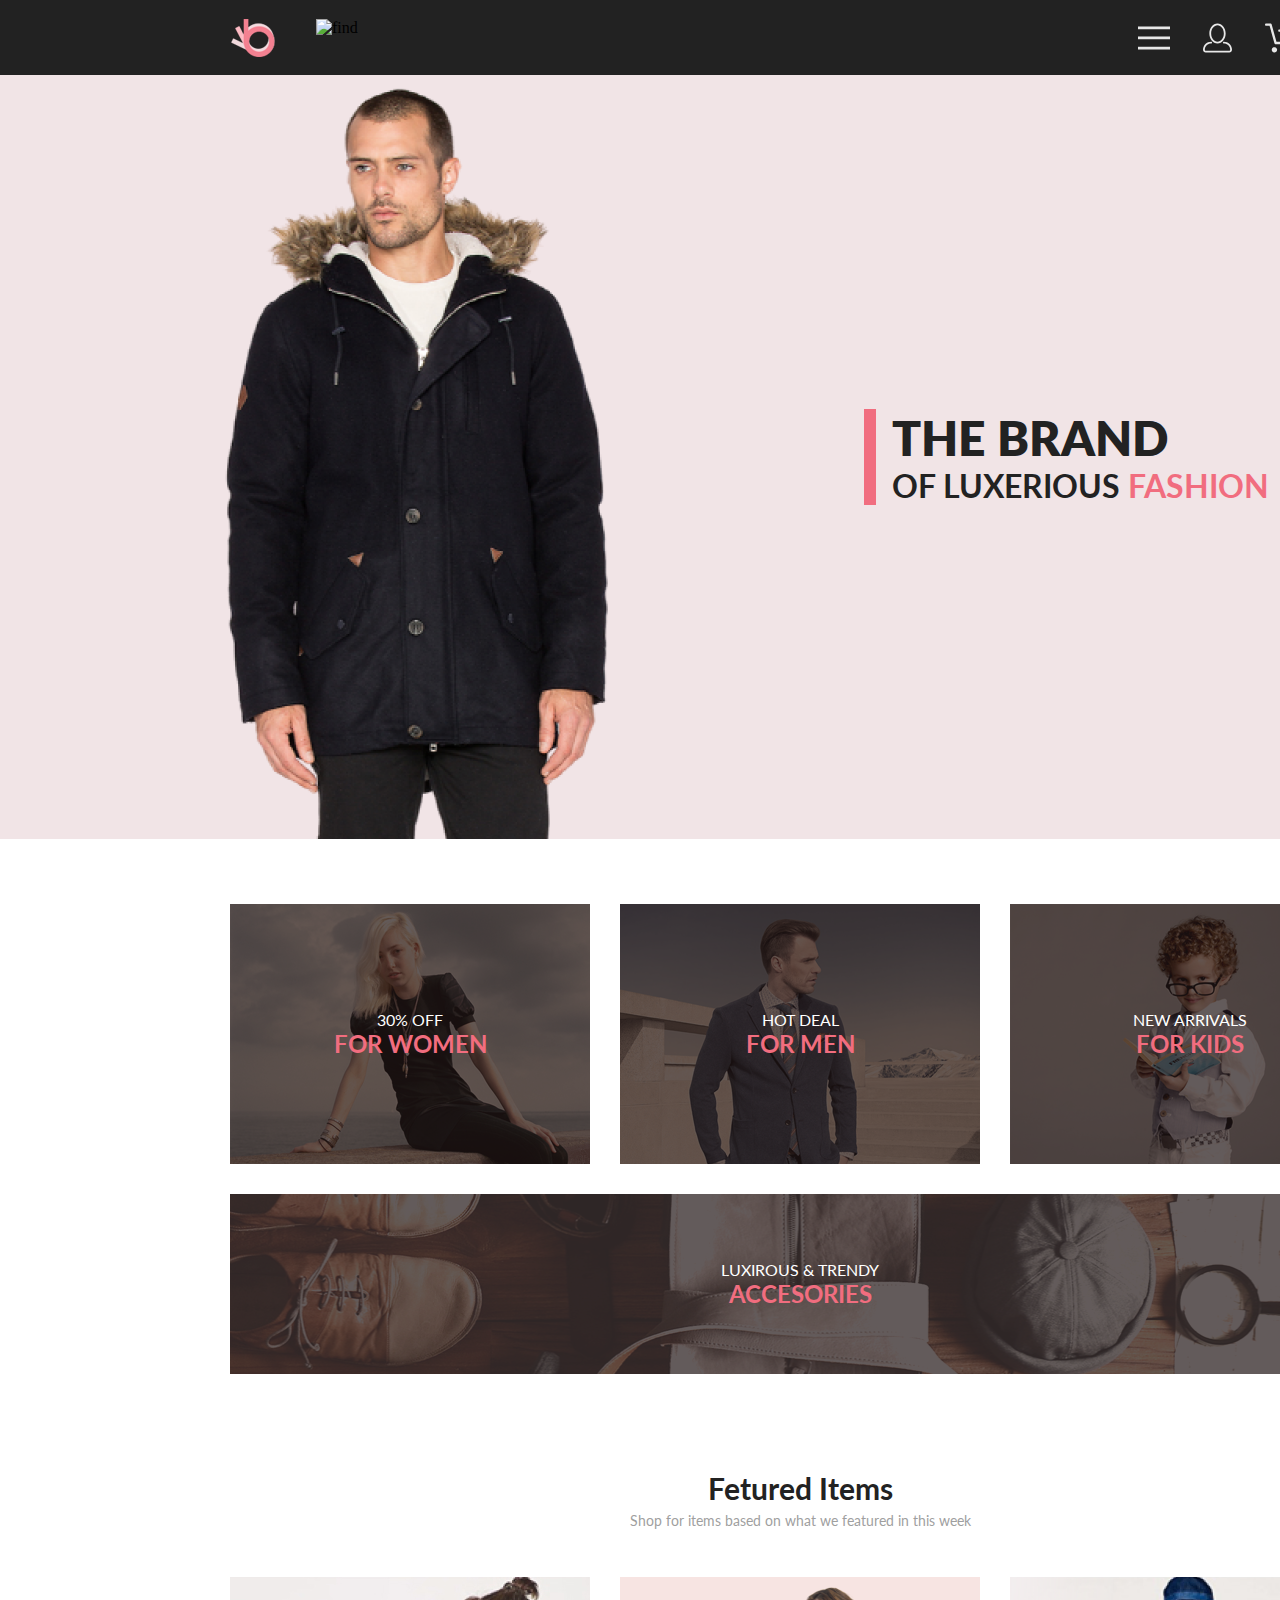
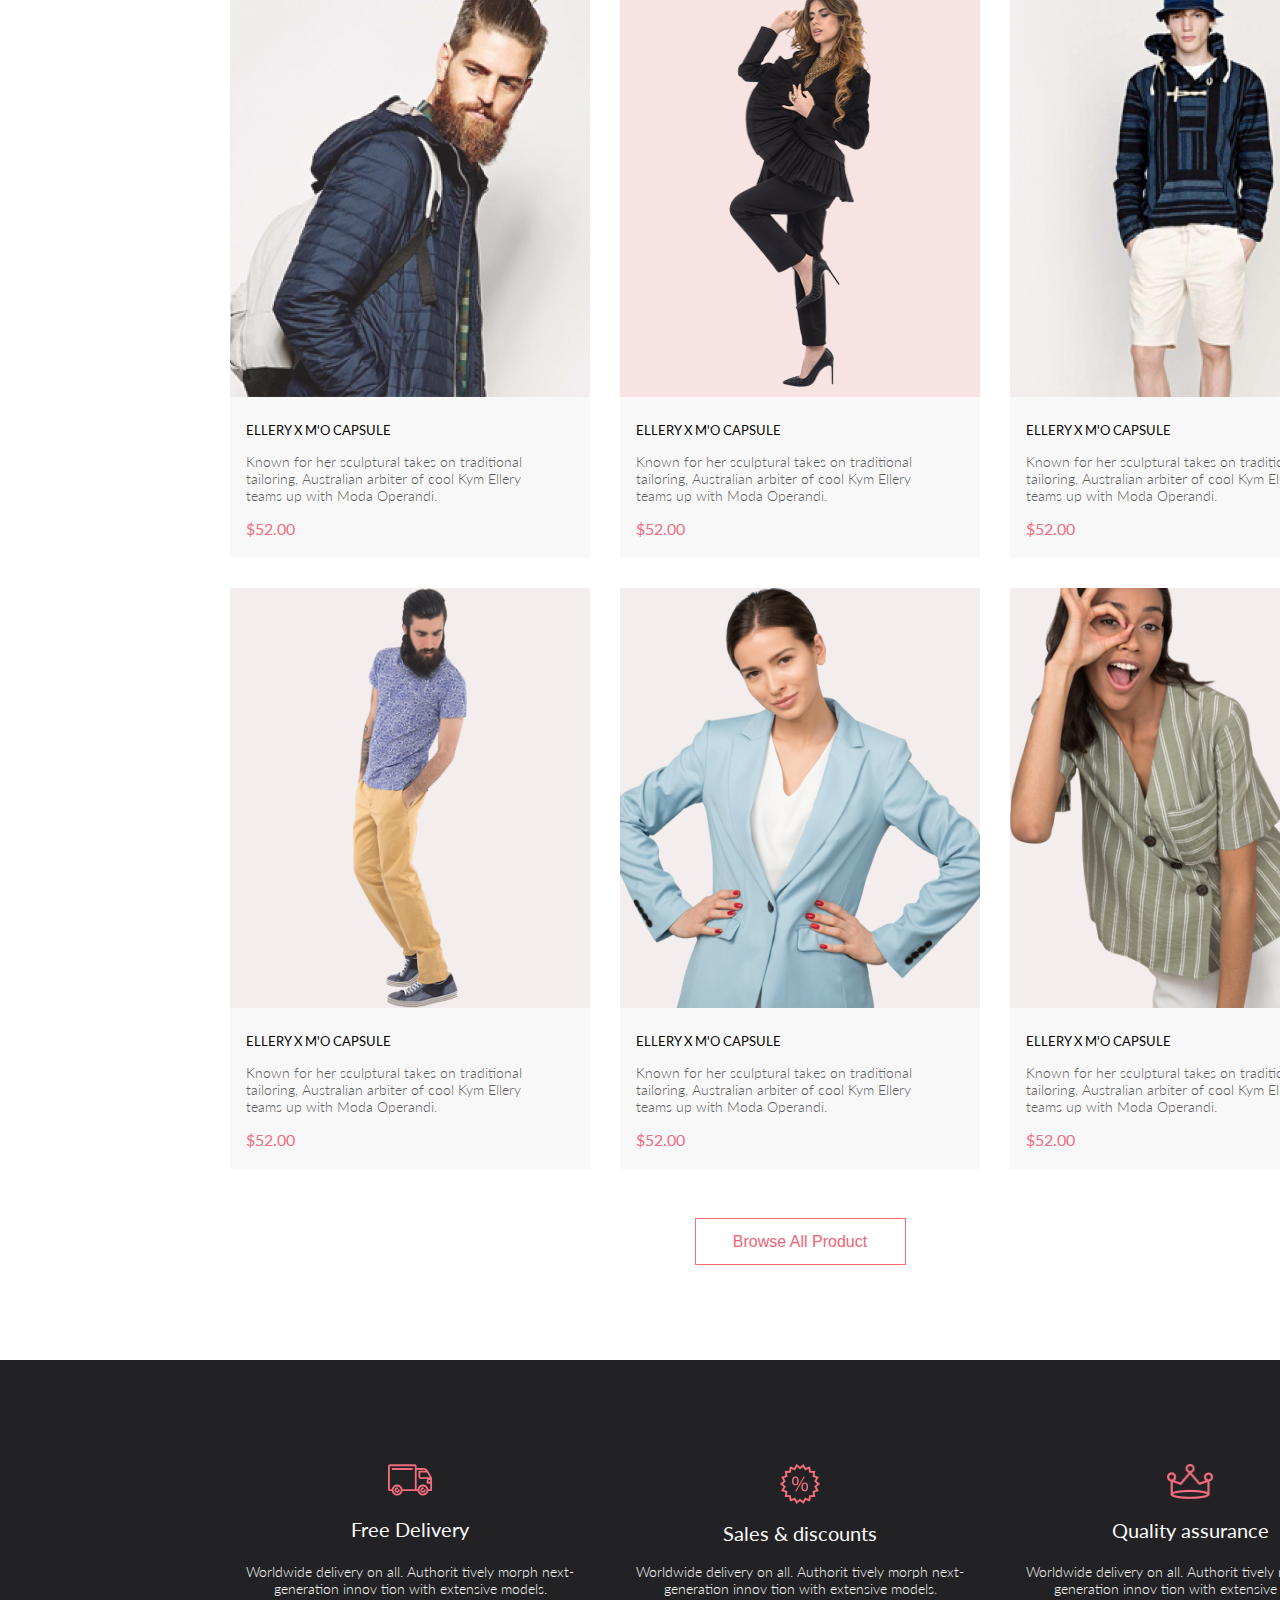
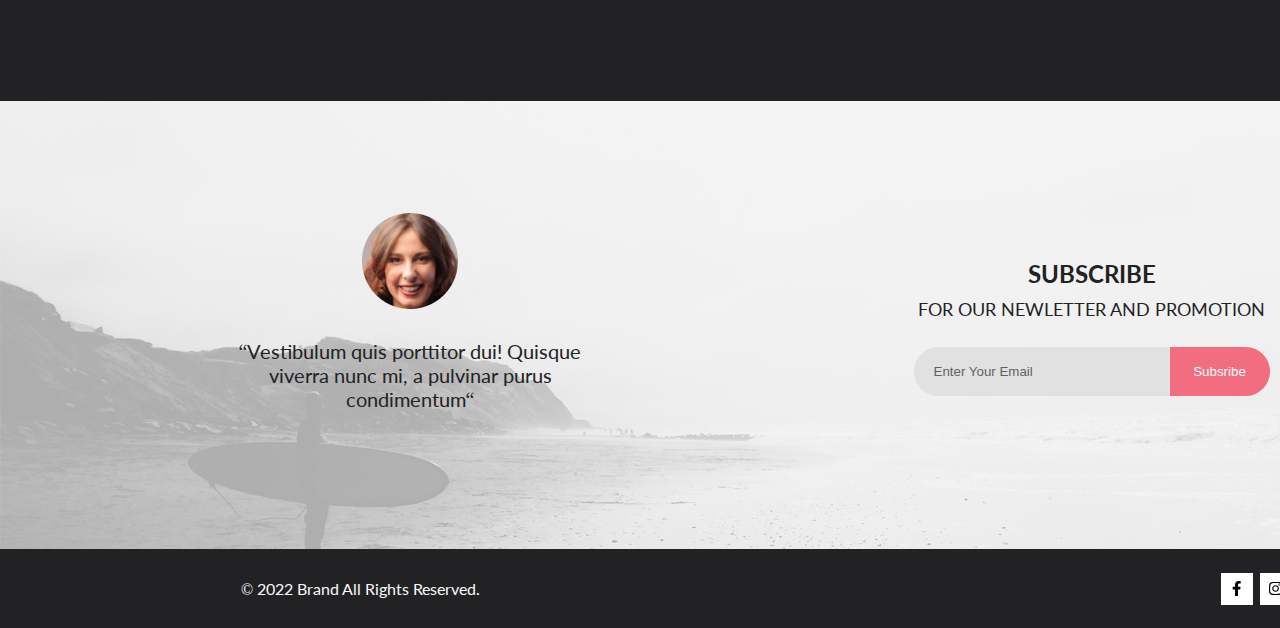
==== DZ_9/index.html @ 0dced94c "Домашнее задание №9" ====
<!DOCTYPE html>
<html lang="en">

<head>
    <meta charset="UTF-8">
    <meta http-equiv="X-UA-Compatible" content="IE=edge">
    <meta name="viewport" content="width=device-width, initial-scale=1.0">
    <title>Document</title>
    <link rel="stylesheet" href="style.css">
</head>

<body>
    <div class="container">
        <header>
            <div class="logos">
                <div class="logo">
                    <img src="./img/label.png" alt="Logo_market">
                    <img src="./img/Forma1_find.svg" alt="find">
                </div>
                <div class="menu">
                    <img class="menu_bar" src="./img/menu_bar.svg" alt="menu_site">
                    <div class="menu_active hidden">
                        <h2>MENU</h2>
                        <div class="menu_man">
                            <h3 class="menu_category">MAN</h3>
                            <ul class="menu_list">
                                <li><a href="#">Accessories</a></li>
                                <li><a href="#">Bags</a></li>
                                <li><a href="#">Denim</a></li>
                                <li><a href="#">T-Shirts</a></li>
                            </ul>
                        </div>
                        <div class="menu_women">
                            <h3 class="menu_category">WOMEN</h3>
                            <ul class="menu_list">
                                <li><a href="#">Accessories</a></li>
                                <li><a href="#">Jackets & Coats</a></li>
                                <li><a href="#">Polos</a></li>
                                <li><a href="#">T-Shirts</a></li>
                                <li><a href="#">Shirts</a></li>
                            </ul>
                        </div>
                        <div class="menu_kids">
                            <h3 class="menu_category">KIDS</h3>
                            <ul class="menu_list">
                                <li><a href="#">Accessories</a></li>
                                <li><a href="#">Jackets & Coats</a></li>
                                <li><a href="#">Polos</a></li>
                                <li><a href="#">T-Shirts</a></li>
                                <li><a href="#">Shirts</a></li>
                                <li><a href="#">Bags</a></li>
                            </ul>
                        </div>
                    </div>
                    <img class="menu_account" src="./img/menu_account.svg" alt="menu_account">
                    <img class="menu__basket" src="./img/basket_shop.svg" alt="basket_shop">
                    <div class="shop_basket">
                        <img src="./img/Ellipse2.png" alt="Ellipse">
                        <p>5</p>
                    </div>
                </div>
            </div>
        </header>
        <section class="main__brand">
            <img src="./img/main_pic_content.png" alt="main_brand">
            <div class="text__main__brand">
                <h1>THE BRAND</h1>
                <div class="text__main__brand__2stroka">
                    <h2>OF LUXERIOUS</h2>
                    <h2 class="text__new__color"> FASHION</h2>
                </div>
            </div>

        </section>
        <section class="hot__product">
            <div class="hot__product1 position">

                <div class="border__hot__product"></div>
                <div class="text__hot__product">
                    <h3>30% OFF</h3>
                    <h2>FOR WOMEN</h2>
                </div>

            </div>
            <div class="hot__product2 position">
                <div class="border__hot__product"></div>
                <div class="text__hot__product">
                    <h3>HOT DEAL</h3>
                    <h2>FOR MEN</h2>
                </div>
            </div>
            <div class="hot__product3 position">
                <div class="border__hot__product"></div>
                <div class="text__hot__product">
                    <h3>NEW ARRIVALS</h3>
                    <h2>FOR KIDS</h2>
                </div>
            </div>
            <div class="hot__product4 position1 big_product">
                <div class="border__hot__product"></div>
                <div class="text__hot__product">
                    <h3>LUXIROUS &amp; TRENDY</h3>
                    <h2>ACCESORIES</h2>
                </div>
            </div>
        </section>
        <section class="products">
            <h2 class="main__text__products">Fetured Items</h2>
            <p class="main__p__products">Shop for items based on what we featured in this week</p>
            <div class="product">
                <div class="product1 all__product">
                    <div class="border_button">
                        <div class="buy">
                            <img src="./img/forHover.png" alt="buy_product">
                            <p>Add to Cart</p>
                        </div>
                    </div>
                    <img src="./img/product1.jpg" alt="product1">
                    <div class="title__price">
                        <h3>ELLERY X M'O CAPSULE</h3>
                        <p>Known for her sculptural takes on traditional tailoring, Australian arbiter of cool Kym
                            Ellery
                            teams
                            up with Moda Operandi.</p>
                        <h4 class="price">$52.00</h4>
                    </div>
                </div>
                <div class="product2 all__product">
                    <div class="border_button">
                        <div class="buy">
                            <img src="./img/forHover.png" alt="buy_product">
                            <p>Add to Cart</p>
                        </div>
                    </div>
                    <div class="product2_size">
                        <img src="./img/product2.png" alt="product2">
                    </div>
                    <div class="title__price">
                        <h3>ELLERY X M'O CAPSULE</h3>
                        <p>Known for her sculptural takes on traditional tailoring, Australian arbiter of cool Kym
                            Ellery
                            teams
                            up with Moda Operandi.</p>
                        <h4 class="price">$52.00</h4>
                    </div>
                </div>
                <div class="product3 all__product">
                    <div class="border_button">
                        <div class="buy">
                            <img src="./img/forHover.png" alt="buy_product">
                            <p>Add to Cart</p>
                        </div>
                    </div>
                    <img src="./img/product3.png" alt="product3">
                    <div class="title__price">
                        <h3>ELLERY X M'O CAPSULE</h3>
                        <p>Known for her sculptural takes on traditional tailoring, Australian arbiter of cool Kym
                            Ellery
                            teams
                            up with Moda Operandi.</p>
                        <h4 class="price">$52.00</h4>
                    </div>
                </div>
                <div class="product4 all__product">
                    <div class="border_button">
                        <div class="buy">
                            <img src="./img/forHover.png" alt="buy_product">
                            <p>Add to Cart</p>
                        </div>
                    </div>
                    <img src="./img/product4.png" alt="product4">
                    <div class="title__price">
                        <h3>ELLERY X M'O CAPSULE</h3>
                        <p>Known for her sculptural takes on traditional tailoring, Australian arbiter of cool Kym
                            Ellery
                            teams
                            up with Moda Operandi.</p>
                        <h4 class="price">$52.00</h4>
                    </div>
                </div>
                <div class="product5 all__product">
                    <div class="border_button">
                        <div class="buy">
                            <img src="./img/forHover.png" alt="buy_product">
                            <p>Add to Cart</p>
                        </div>
                    </div>
                    <img src="./img/product5.png" alt="product5">
                    <div class="title__price">
                        <h3>ELLERY X M'O CAPSULE</h3>
                        <p>Known for her sculptural takes on traditional tailoring, Australian arbiter of cool Kym
                            Ellery
                            teams
                            up with Moda Operandi.</p>
                        <h4 class="price">$52.00</h4>
                    </div>
                </div>
                <div class="product6 all__product">
                    <div class="border_button">
                        <div class="buy">
                            <img src="./img/forHover.png" alt="buy_product">
                            <p>Add to Cart</p>
                        </div>
                    </div>
                    <img src="./img/product6.png" alt="product6">
                    <div class="title__price">
                        <h3>ELLERY X M'O CAPSULE</h3>
                        <p>Known for her sculptural takes on traditional tailoring, Australian arbiter of cool Kym
                            Ellery
                            teams
                            up with Moda Operandi.</p>
                        <h4 class="price">$52.00</h4>
                    </div>
                </div>
            </div>
            <button class="BrowseAll">Browse All Product</button>
        </section>
        <section class="information">
            <div class="element1_inf border_inf">
                <img src="./img/Forma1_footer.svg" alt="Forma1_footer">
                <h2>Free Delivery</h2>
                <p>Worldwide delivery on all. Authorit tively morph next-generation innov tion with extensive
                    models.</p>
            </div>
            <div class="element2_inf border_inf">
                <img src="./img/Forma2_footer.png" alt="Forma1_footer">
                <h2>Sales & discounts</h2>
                <p>Worldwide delivery on all. Authorit tively morph next-generation innov tion with extensive
                    models.</p>
            </div>
            <div class="element3_inf border_inf">
                <img src="./img/Forma3_footer.png" alt="Forma1_footer">
                <h2>Quality assurance</h2>
                <p>Worldwide delivery on all. Authorit tively morph next-generation innov tion with extensive
                    models.</p>
            </div>
        </section>
        <section class="subsribe_container">
            <div class="subscribe">
                <div class="subsribe_info">
                    <img src="./img/face.png" alt="face">
                    <p>“Vestibulum quis porttitor dui! Quisque viverra nunc mi, a pulvinar purus condimentum“</p>
                </div>
                <div class="subsribe_send">
                    <div class="subscribe_text">
                        <h2>SUBSCRIBE</h2>
                        <p>FOR OUR NEWLETTER AND PROMOTION</p>
                    </div>
                    <div class="subscribe_send_form">
                        <form class="form_subscribe">
                            <input required type="email" placeholder="Enter Your Email">
                            <button>Subsribe</button>
                        </form>
                    </div>
                </div>
            </div>
        </section>
        <footer>
            <div class="footer_page">
                <h2>© 2022 Brand All Rights Reserved.</h2>
                <div class="social_network">
                    <a href="#" class="footer_icon">
                        <svg xmlns="http://www.w3.org/2000/svg" viewBox="0 0 320 512">
                            <!--! Font Awesome Pro 6.3.0 by @fontawesome - https://fontawesome.com License - https://fontawesome.com/license (Commercial License) Copyright 2023 Fonticons, Inc. -->
                            <path
                                d="M279.14 288l14.22-92.66h-88.91v-60.13c0-25.35 12.42-50.06 52.24-50.06h40.42V6.26S260.43 0 225.36 0c-73.22 0-121.08 44.38-121.08 124.72v70.62H22.89V288h81.39v224h100.17V288z" />
                        </svg>
                    </a>
                    <a href="#" class="footer_icon">
                        <svg xmlns="http://www.w3.org/2000/svg" viewBox="0 0 448 512">
                            <!--! Font Awesome Pro 6.3.0 by @fontawesome - https://fontawesome.com License - https://fontawesome.com/license (Commercial License) Copyright 2023 Fonticons, Inc. -->
                            <path
                                d="M224.1 141c-63.6 0-114.9 51.3-114.9 114.9s51.3 114.9 114.9 114.9S339 319.5 339 255.9 287.7 141 224.1 141zm0 189.6c-41.1 0-74.7-33.5-74.7-74.7s33.5-74.7 74.7-74.7 74.7 33.5 74.7 74.7-33.6 74.7-74.7 74.7zm146.4-194.3c0 14.9-12 26.8-26.8 26.8-14.9 0-26.8-12-26.8-26.8s12-26.8 26.8-26.8 26.8 12 26.8 26.8zm76.1 27.2c-1.7-35.9-9.9-67.7-36.2-93.9-26.2-26.2-58-34.4-93.9-36.2-37-2.1-147.9-2.1-184.9 0-35.8 1.7-67.6 9.9-93.9 36.1s-34.4 58-36.2 93.9c-2.1 37-2.1 147.9 0 184.9 1.7 35.9 9.9 67.7 36.2 93.9s58 34.4 93.9 36.2c37 2.1 147.9 2.1 184.9 0 35.9-1.7 67.7-9.9 93.9-36.2 26.2-26.2 34.4-58 36.2-93.9 2.1-37 2.1-147.8 0-184.8zM398.8 388c-7.8 19.6-22.9 34.7-42.6 42.6-29.5 11.7-99.5 9-132.1 9s-102.7 2.6-132.1-9c-19.6-7.8-34.7-22.9-42.6-42.6-11.7-29.5-9-99.5-9-132.1s-2.6-102.7 9-132.1c7.8-19.6 22.9-34.7 42.6-42.6 29.5-11.7 99.5-9 132.1-9s102.7-2.6 132.1 9c19.6 7.8 34.7 22.9 42.6 42.6 11.7 29.5 9 99.5 9 132.1s2.7 102.7-9 132.1z" />
                        </svg>
                    </a>
                    <a href="#" class="footer_icon">
                        <svg xmlns="http://www.w3.org/2000/svg" viewBox="0 0 384 512">
                            <!--! Font Awesome Pro 6.3.0 by @fontawesome - https://fontawesome.com License - https://fontawesome.com/license (Commercial License) Copyright 2023 Fonticons, Inc. -->
                            <path
                                d="M204 6.5C101.4 6.5 0 74.9 0 185.6 0 256 39.6 296 63.6 296c9.9 0 15.6-27.6 15.6-35.4 0-9.3-23.7-29.1-23.7-67.8 0-80.4 61.2-137.4 140.4-137.4 68.1 0 118.5 38.7 118.5 109.8 0 53.1-21.3 152.7-90.3 152.7-24.9 0-46.2-18-46.2-43.8 0-37.8 26.4-74.4 26.4-113.4 0-66.2-93.9-54.2-93.9 25.8 0 16.8 2.1 35.4 9.6 50.7-13.8 59.4-42 147.9-42 209.1 0 18.9 2.7 37.5 4.5 56.4 3.4 3.8 1.7 3.4 6.9 1.5 50.4-69 48.6-82.5 71.4-172.8 12.3 23.4 44.1 36 69.3 36 106.2 0 153.9-103.5 153.9-196.8C384 71.3 298.2 6.5 204 6.5z" />
                        </svg>
                    </a>
                    <a href="#" class="footer_icon">
                        <svg xmlns="http://www.w3.org/2000/svg" viewBox="0 0 512 512">
                            <!--! Font Awesome Pro 6.3.0 by @fontawesome - https://fontawesome.com License - https://fontawesome.com/license (Commercial License) Copyright 2023 Fonticons, Inc. -->
                            <path
                                d="M459.37 151.716c.325 4.548.325 9.097.325 13.645 0 138.72-105.583 298.558-298.558 298.558-59.452 0-114.68-17.219-161.137-47.106 8.447.974 16.568 1.299 25.34 1.299 49.055 0 94.213-16.568 130.274-44.832-46.132-.975-84.792-31.188-98.112-72.772 6.498.974 12.995 1.624 19.818 1.624 9.421 0 18.843-1.3 27.614-3.573-48.081-9.747-84.143-51.98-84.143-102.985v-1.299c13.969 7.797 30.214 12.67 47.431 13.319-28.264-18.843-46.781-51.005-46.781-87.391 0-19.492 5.197-37.36 14.294-52.954 51.655 63.675 129.3 105.258 216.365 109.807-1.624-7.797-2.599-15.918-2.599-24.04 0-57.828 46.782-104.934 104.934-104.934 30.213 0 57.502 12.67 76.67 33.137 23.715-4.548 46.456-13.32 66.599-25.34-7.798 24.366-24.366 44.833-46.132 57.827 21.117-2.273 41.584-8.122 60.426-16.243-14.292 20.791-32.161 39.308-52.628 54.253z" />
                        </svg>
                    </a>
                </div>
            </div>
        </footer>
    </div>
</body>

</html>
---- DZ_9/style.css ----
@font-face {
  font-family: 'Lato';
  src: local('Lato Light'), local('Lato-Light'), url('./fonts/latolight.woff2') format('woff2'), url('./fonts/latolight.woff') format('woff'), url('./fonts/latolight.ttf') format('truetype');
  font-weight: 300;
  font-style: normal;
}

@font-face {
  font-family: 'Lato';
  src: local('Lato Regular'), local('Lato-Regular'), url('./fonts/latoregular.woff2') format('woff2'), url('./fonts/latoregular.woff') format('woff'), url('./fonts/latoregular.ttf') format('truetype');
  font-weight: 400;
  font-style: normal;
}

@font-face {
  font-family: 'Lato';
  src: local('Lato Bold'), local('Lato-Bold'), url('./fonts/latobold.woff2') format('woff2'), url('./fonts/latobold.woff') format('woff'), url('./fonts/latobold.ttf') format('truetype');
  font-weight: 700;
  font-style: normal;
}

@font-face {
  font-family: 'Lato';
  src: local('Lato Black'), local('Lato-Black'), url('./fonts/latoblack.woff2') format('woff2'), url('./fonts/latoblack.woff') format('woff'), url('./fonts/latoblack.ttf') format('truetype');
  font-weight: 900;
  font-style: normal;
}

* {
  margin: 0;
  padding: 0;
  box-sizing: border-box;
  text-decoration: none;
}

.container {
  width: 1600px;
  height: 3828px;
  background: #FFFFFF;
  margin: auto;
}

.logos {
  height: 75px;
  display: flex;
  justify-content: space-between;
  align-items: center;
  background: #222222;
  padding-right: 240px;
  padding-left: 231px;
}

.logo {
  display: flex;
  gap: 41px;
}

.menu {
  display: flex;
  gap: 33px;
  position: relative;
}

.shop_basket {
  display: block;
  position: relative;
  height: 30px;
  width: 30px;
  right: 21%;
  bottom: 5px;
}

.shop_basket img {
  position: absolute;
  right: 0%;
  top: 0%;
}

.shop_basket p {
  position: absolute;
  right: 18%;
  top: 10%;
  font-family: 'Lato';
  font-style: normal;
  font-weight: 400;
  font-size: 12px;
  line-height: 14px;
  color: #FFFFFF;
}

/* <div class="menu_active"> */
.hidden {
  display: none;
}

.menu_active {
  position: absolute;
  width: 232px;
  height: 634px;
  top: 52px;
  left: 230px;
  background: #FFFFFF;
  padding: 32px 0 12px 32px;
  font-family: 'Lato';
  font-style: normal;
  font-size: 14px;
  line-height: 17px;
  z-index: 1;
}

.menu_active h2 {
  padding-bottom: 24px;
  font-weight: 700;
  text-align: left;
  color: #000000;
}

.menu_category {
  padding-bottom: 12px;
  font-weight: 400;
  color: #F16D7F;
}

.menu_active li {
  list-style-type: none;
  padding-bottom: 13px;
  padding-left: 22px;
}

.menu_list {
  padding-bottom: 9px;
}

.menu_list a {
  font-weight: 400;
  color: #6F6E6E;
}

/* <section class="main__brand"> */
.main__brand {
  height: 764px;
  background: #F1E4E6;
  display: flex;
  align-items: center;
  gap: 63px;
  position: relative;
}

.text__main__brand {
  font-family: 'Lato';
  font-style: normal;
  color: #222222;
  border-left: 12px solid #F16D7F;
  padding-left: 16px;
}

.text__main__brand h1 {
  font-weight: 900;
  font-size: 48px;
  line-height: 58px;
}

.text__main__brand h2 {
  font-weight: 700;
  font-size: 32px;
  line-height: 38px;
}

.text__main__brand__2stroka {
  display: flex;
  gap: 8px;
}

.text__new__color {
  color: #F16D7F;
  font-size: 37px;
  line-height: 44px;
}

/* <section class="hot__product"> */
.hot__product {
  margin: 0 auto;
  margin-top: 65px;
  margin-bottom: 96px;
  border: none;
  width: 1140px;
  display: grid;
  grid-template-columns: 360px 360px 360px;
  grid-template-rows: 260px 180px;
  row-gap: 30px;
  column-gap: 30px;
  justify-content: center;
}

.hot__product .position {
  width: 100%;
  height: 100%;
  position: relative;
}

.hot__product .position1 {
  width: 100%;
  height: 100%;
  position: relative;
}

.text__hot__product {
  position: absolute;
  width: 100%;
  height: 100%;
  display: flex;
  align-items: center;
  justify-content: center;
  flex-direction: column;
  font-family: 'Lato';
  font-style: normal;
  text-align: center;
  background: rgba(33, 22, 22, 0.7);
}

.text__hot__product h3 {
  font-weight: 400;
  font-size: 16px;
  line-height: 19px;
  color: #FFFFFF;
}

.text__hot__product h2 {
  font-weight: 700;
  font-size: 24px;
  line-height: 29px;
  color: #F16D7F;
}

.border__hot__product {
  position: absolute;
  width: 100%;
  height: 100%;
}

.hot__product1 .border__hot__product {
  background: url(img/chapter1.png);
}

.hot__product2 .border__hot__product {
  background: url(img/chapter2.png);
}

.hot__product3 .border__hot__product {
  background: url(img/chapter3.png);
}

.hot__product4 .border__hot__product {
  background: url(img/chapter4.png);
}

.big_product {
  grid-column: span 3;
}

/* <section class="products"> */
.products {
  margin: 0 auto;
  font-family: 'Lato';
  font-style: normal;
  font-weight: 400;
  display: flex;
  flex-direction: column;
  align-items: center;
  margin-bottom: 95px;
}

.main__text__products {
  font-size: 30px;
  line-height: 36px;
  color: #222222;
  margin-bottom: 6px;
}

.main__p__products {
  font-size: 14px;
  line-height: 17px;
  color: #9F9F9F;
  margin-bottom: 48px;
}

.product {
  display: grid;
  grid-template-columns: repeat(3, 360px);
  grid-template-rows: repeat(2, 581px);
  row-gap: 30px;
  column-gap: 30px;
}

.all__product {
  display: flex;
  flex-direction: column;
  justify-content: space-between;
  background: #F8F8F8;
}

.border_button {
  display: none;
}

.buy img {
  width: 26px;
  height: 24px;
}

.product2_size {
  height: 420px;
  display: flex;
  justify-content: center;
  align-items: center;
  background: #F7E4E2;
}

.title__price {
  height: 160px;
  display: flex;
  justify-content: space-between;
  padding: 24px 29px 20px 16px;
  flex-direction: column;
}

.title__price h3 {
  font-weight: 400;
  font-size: 13px;
  line-height: 16px;
  color: #000000;
}

.title__price p {
  width: 314.74px;
  font-weight: 300;
  font-size: 14px;
  line-height: 17px;
  color: #5D5D5D;
}

.title__price h4 {
  font-weight: 400;
  font-size: 16px;
  line-height: 19px;
  color: #F16D7F;
}

.BrowseAll {
  margin-top: 49px;
  font-weight: 400;
  font-size: 16px;
  line-height: 19px;
  color: #F26376;
  background: #FFFFFF;
  border: 1px solid #FF6A6A;
  cursor: pointer;
  width: 211px;
  height: 47px;
}

/* <section class="information"> */
.information {
  background: #222224;
  height: 341px;
  display: flex;
  justify-content: center;
  align-items: center;
  gap: 30px;
  color: #FBFBFB;
  font-family: 'Lato';
  font-style: normal;
}

.element1_inf img {
  width: 45px;
  height: 32px;
}

.element2_inf img {
  width: 40px;
  height: 40px;
}

.element3_inf img {
  width: 47px;
  height: 35px;
}

.border_inf {
  width: 360px;
  height: 134px;
  display: flex;
  flex-direction: column;
  justify-content: space-between;
  align-items: center;
}

.border_inf p,
h2 {
  text-align: center;
}

.border_inf p {
  font-weight: 300;
  font-size: 13.97px;
  line-height: 16.77px;
}

.border_inf h2 {
  font-weight: 400;
  font-size: 19.96px;
  line-height: 23.95px;
}

/* <section class="subsribe"> */
.subsribe_container {
  height: 448px;
  background: url(./img/background_footer.png);
}

.subscribe {
  height: 448px;
  padding: 0 230px;
  background: rgba(244, 244, 244, 0.7);
  display: flex;
  justify-content: space-between;
  align-items: center;
  color: #222224;
  font-family: 'Lato';
  font-style: normal;
  text-align: center;
}

.subsribe_info {
  width: 360px;
  height: 225px;
  display: flex;
  flex-direction: column;
  align-items: center;
  gap: 30px;
}

.subsribe_info img {
  width: 96px;
  height: 96px;
}

.subsribe_info p {
  height: 99px;
  font-weight: 400;
  font-size: 20px;
  line-height: 24px;
}

.subsribe_send {
  width: 557px;
  height: 142px;
  display: flex;
  flex-direction: column;
  align-items: center;
  justify-content: space-between;
}

.subscribe_text {
  width: 100%;
  height: 61px;
}

.subscribe_text h2 {
  font-weight: 700;
  font-size: 24px;
  line-height: 40px;
}

.subscribe_text p {
  font-weight: 400;
  font-size: 18px;
  line-height: 30px;
}

.form_subscribe {
  font-family: 'Lato';
  font-style: normal;
  font-weight: 400;
  font-size: 14px;
  line-height: 17px;
  display: flex;
  justify-content: center;
}

form input {
  width: 256px;
  height: 49px;
  padding: 10px;
  padding-left: 20px;
  background: #E1E1E1;
  border: none;
  border-radius: 25px 0px 0px 25px;
}

input::placeholder {
  color: #222224;
  opacity: 0.67;
}

form button {
  width: 100px;
  height: 49px;
  background-color: #F16D7F;
  border: none;
  border-radius: 0 25px 25px 0;
  color: #FFFFFF;
}

/* <footer> */
.footer_page {
  height: 79px;
  padding: 0 230px 0 235px;
  background: #222224;
  display: flex;
  justify-content: space-between;
  align-items: center;
}

.footer_page h2 {
  width: 251px;
  color: #FBFBFB;
  font-family: 'Lato';
  font-weight: 400;
  font-style: normal;
  font-size: 16px;
  line-height: 19px;
}

.social_network {
  display: flex;
  gap: 7px;
}

.social_network svg {
  height: 15px;
}

.footer_icon {
  height: 32px;
  width: 32px;
  background: #FFFFFF;
  display: flex;
  justify-content: center;
  align-items: center;
}

@media (min-width:768px) and (max-width:1024px) {
  .container {
    width: 768px;
    height: 4273px;
    overflow-y: scroll;
  }

  .logos {
    height: 74px;
    padding: 0 32px;
  }

  .menu {
    gap: 25px;
  }

  .menu__basket {
    margin-left: 17px;
  }

  /* <section class="main__brand"> */
  .main__brand {
    height: 367px;
    gap: 39px;
  }

  .main__brand img {
    height: 367px;
  }

  .text__main__brand h1 {
    font-size: 44px;
    line-height: 53px;
  }

  .text__main__brand h2 {
    font-size: 24px;
    line-height: 29px;
  }

  /* <section class="hot__product"> */
  .hot__product {
    margin: 0 16px;
    margin-bottom: 110px;
    margin-top: 65px;
    width: 736px;
    grid-template-columns: 232px 232px 232px;
    grid-template-rows: 168px 116px;
    row-gap: 20px;
    column-gap: 20px;
  }

  .hot__product1 .border__hot__product {
    background-size: contain;
  }

  .hot__product2 .border__hot__product {
    background-size: contain;
  }

  .hot__product3 .border__hot__product {
    background-size: contain;
  }

  .hot__product4 .border__hot__product {
    background-size: contain;
  }

  /* <section class="products"> */
  .products {
    margin-bottom: 65px;
  }

  .main__text__products {
    margin-bottom: 3px;
  }

  .main__p__products {
    margin-bottom: 73px;
  }

  .product {
    grid-template-columns: repeat(2, 360px);
    grid-template-rows: repeat(3, 581px);
    row-gap: 16px;
    column-gap: 16px;
    position: relative;
  }

  .BrowseAll {
    margin-top: 33px;
  }

  /* <section class="information"> */
  .information {
    padding-top: 48px;
    padding-bottom: 64px;
    height: 610px;
    flex-direction: column;
    gap: 48px;
  }

  /* <section class="subsribe_container"> */

  .subsribe_container {
    height: 693px;
    background-size: cover;
  }

  .subscribe {
    height: 693px;
    padding-top: 64px;
    padding-bottom: 140px;
    display: flex;
    flex-direction: column;
    justify-content: space-between;
  }

  /* <footer> */
  .footer_page {
    padding: 0 32px;
  }
}

@media (min-width:320px) and (max-width:767px) {
  .container {
    width: 375px;
    height: 6681px;
    overflow-y: scroll;
  }

  .logos {
    padding: 0 16px;
  }

  .menu .menu_account {
    display: none;
  }

  .menu .menu__basket {
    display: none;
  }

  .menu .shop_basket {
    display: none;
  }

  /* <section class="main__brand"> */
  .main__brand img {
    display: none;
  }

  .main__brand {
    width: 375px;
    height: 363px;
    padding: 148px 56px;
  }

  .text__main__brand {
    border-left: 12px solid #F16D7F;
    padding-left: 15px;
  }

  .text__main__brand h1 {
    font-size: 38px;
    line-height: 45px;
  }

  .text__main__brand h2 {
    font-size: 20px;
    line-height: 24px;
  }

  .text__main__brand__2stroka {
    gap: 3px;
  }

  /* <section class="hot__product"> */
  .hot__product {
    margin: 64px auto;
    width: 343px;
    display: flex;
    flex-direction: column;
    gap: 32px;
  }

  .hot__product .position {
    width: 100%;
    height: 247px;
    position: relative;
  }

  .hot__product .position1 {
    width: 100%;
    height: 111px;
    position: relative;
  }

  .hot__product1 .border__hot__product {
    background-size: contain;
  }

  .hot__product2 .border__hot__product {
    background-size: contain;
  }

  .hot__product3 .border__hot__product {
    background-size: contain;
  }

  .hot__product4 .border__hot__product {
    background-size: contain;
  }

  /* <section class="products"> */
  .products {
    margin: 0 8px;
    margin-bottom: 96px;
  }

  .main__text__products {
    margin-bottom: 3px;
  }

  .main__p__products {
    margin-bottom: 65px;
  }

  .product {
    display: flex;
    flex-direction: column;
    gap: 17px;
    position: relative;
  }

  .BrowseAll {
    margin-top: 41px;
  }

  /* <section class="information"> */
  .information {
    padding-top: 48px;
    padding-bottom: 81px;
    height: 610px;
    flex-direction: column;
    gap: 46px;
  }

  /* <section class="subsribe_container"> */

  .subsribe_container {
    height: 550px;
    background-size: cover;
  }

  .subscribe {
    height: 550px;
    padding: 64px 0 110px 0;
    display: flex;
    flex-direction: column;
    justify-content: space-between;
  }

  .subsribe_info {
    width: 343px;
    height: 194px;
  }

  .subsribe_info img {
    width: 92px;
    height: 92px;
  }

  .subsribe_info p {
    height: 73px;
    font-size: 18px;
    line-height: 21px;
  }

  .subsribe_send {
    width: 341px;
    height: 123px;
  }

  .subscribe_text {
    width: 271px;
    height: 54px;
  }

  .subscribe_text h2 {
    line-height: 37px;
  }

  .subscribe_text p {
    font-size: 14px;
    line-height: 22px;
  }

  form input {
    width: 245px;
    height: 47px;

  }

  form button {
    width: 96px;
    height: 47px;
  }

  /* <footer> */
  .footer_page {
    height: 143px;
    padding: 43px 113px 9px 113px;
    flex-direction: column-reverse;
    justify-content: space-between;
  }
}

/* Анимация */

.footer_icon:hover,
svg:hover {
  background: #F16D7F;
  fill: #FFFFFF;
}

.BrowseAll:hover {
  background: #FF6A6A;
  color: #FFFFFF;
}

.all__product:hover .border_button {
  display: flex;
  justify-content: center;
  align-items: center;
  position: absolute;
  width: 360px;
  height: 420px;
  background: rgba(58, 56, 56, 0.86);
}

.all__product:hover .buy {
  display: flex;
  justify-content: center;
  align-items: center;
  gap: 11px;
  font-size: 14px;
  line-height: 17px;
  color: #FFFFFF;
  background: none;
  border: 1px solid #FFFFFF;
  cursor: pointer;
  width: 138px;
  height: 43px;
}

.menu_bar:active,
.menu_bar:hover+.hidden {
  display: block;
}
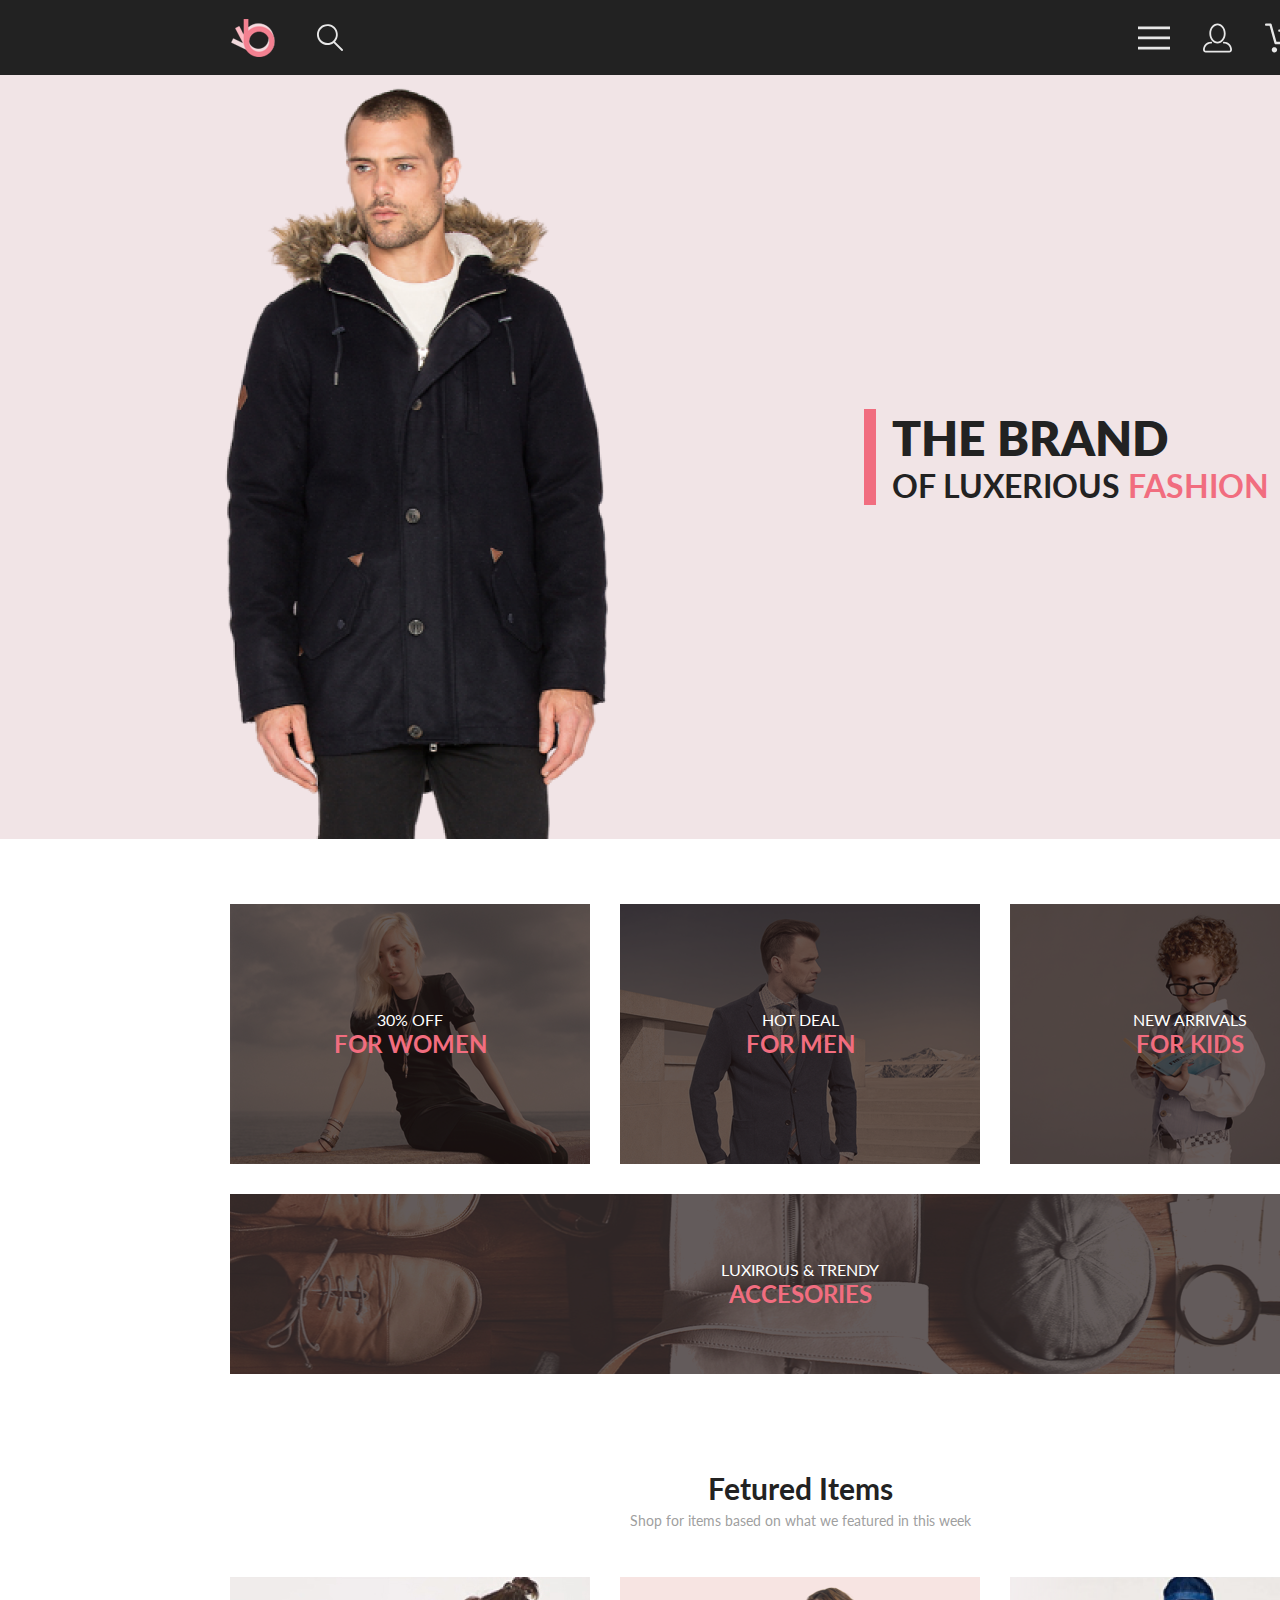
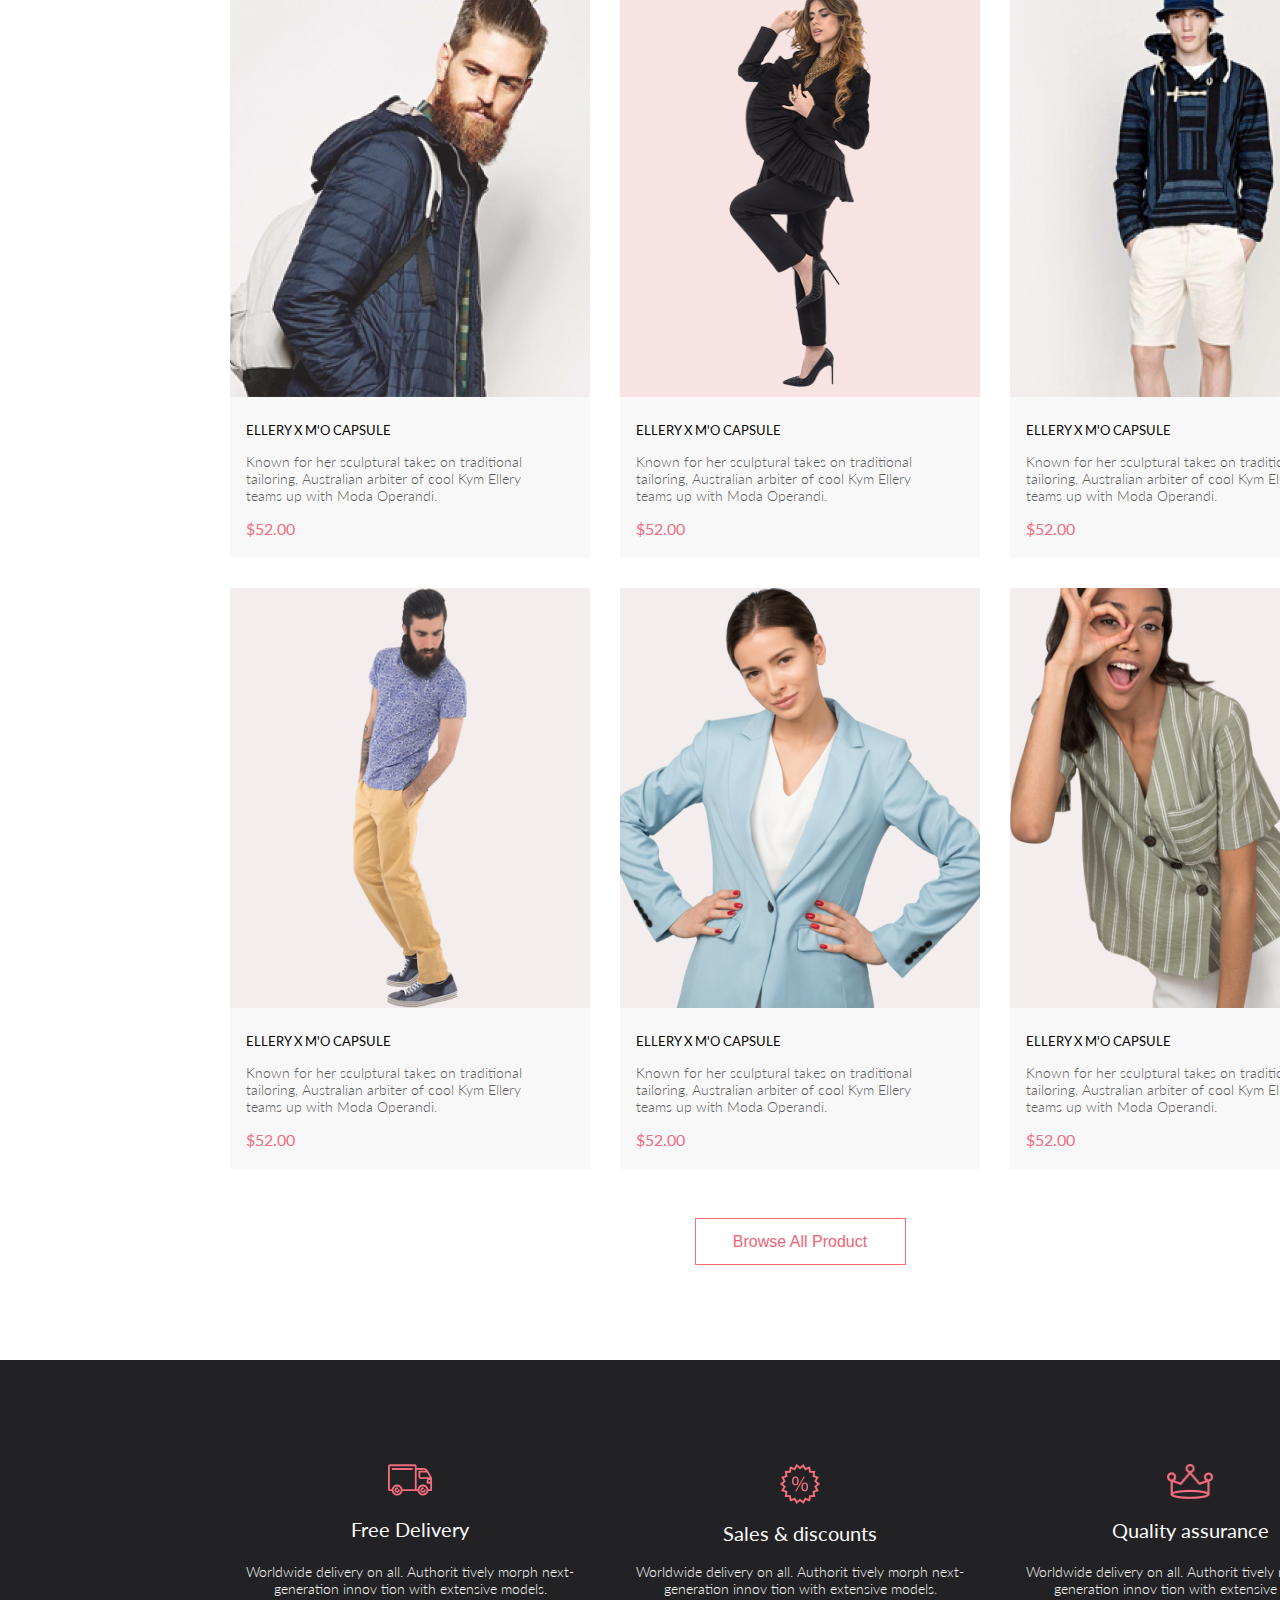
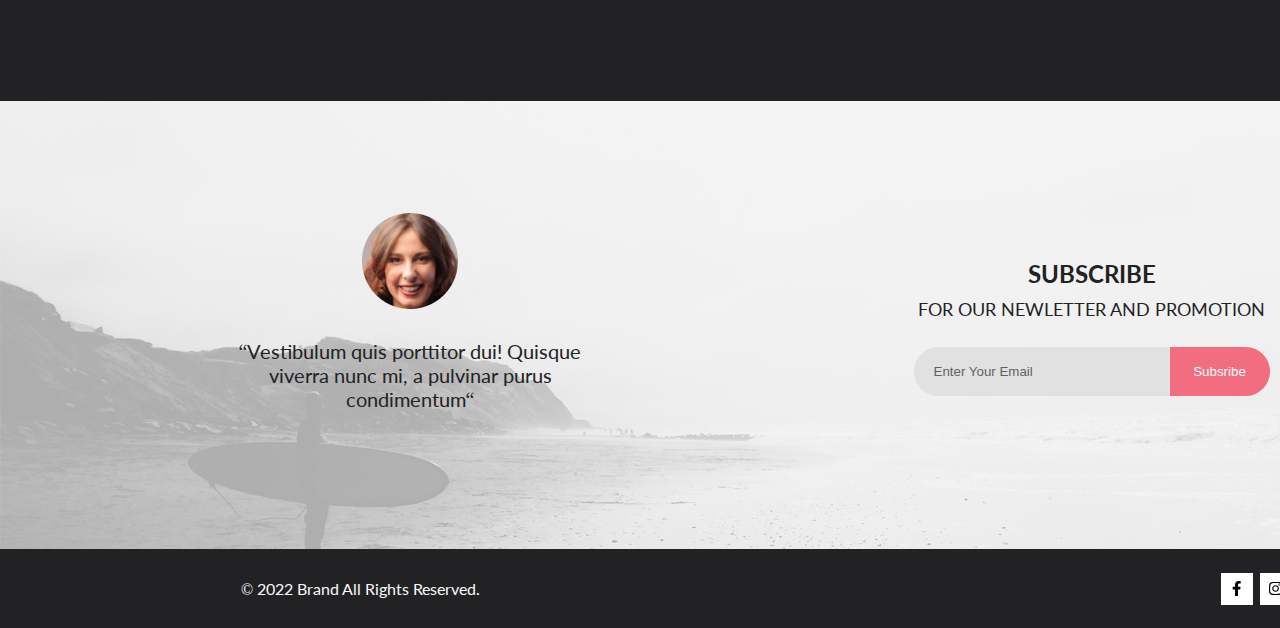
==== commit 1138a7f6: "Изменил название вкладки" ====
--- a/DZ_9/index.html
+++ b/DZ_9/index.html
@@ -5,7 +5,7 @@
     <meta charset="UTF-8">
     <meta http-equiv="X-UA-Compatible" content="IE=edge">
     <meta name="viewport" content="width=device-width, initial-scale=1.0">
-    <title>Document</title>
+    <title>project_Korolevrs_GB</title>
     <link rel="stylesheet" href="style.css">
 </head>
 
@@ -293,4 +293,4 @@
     </div>
 </body>
 
-</html>+</html>
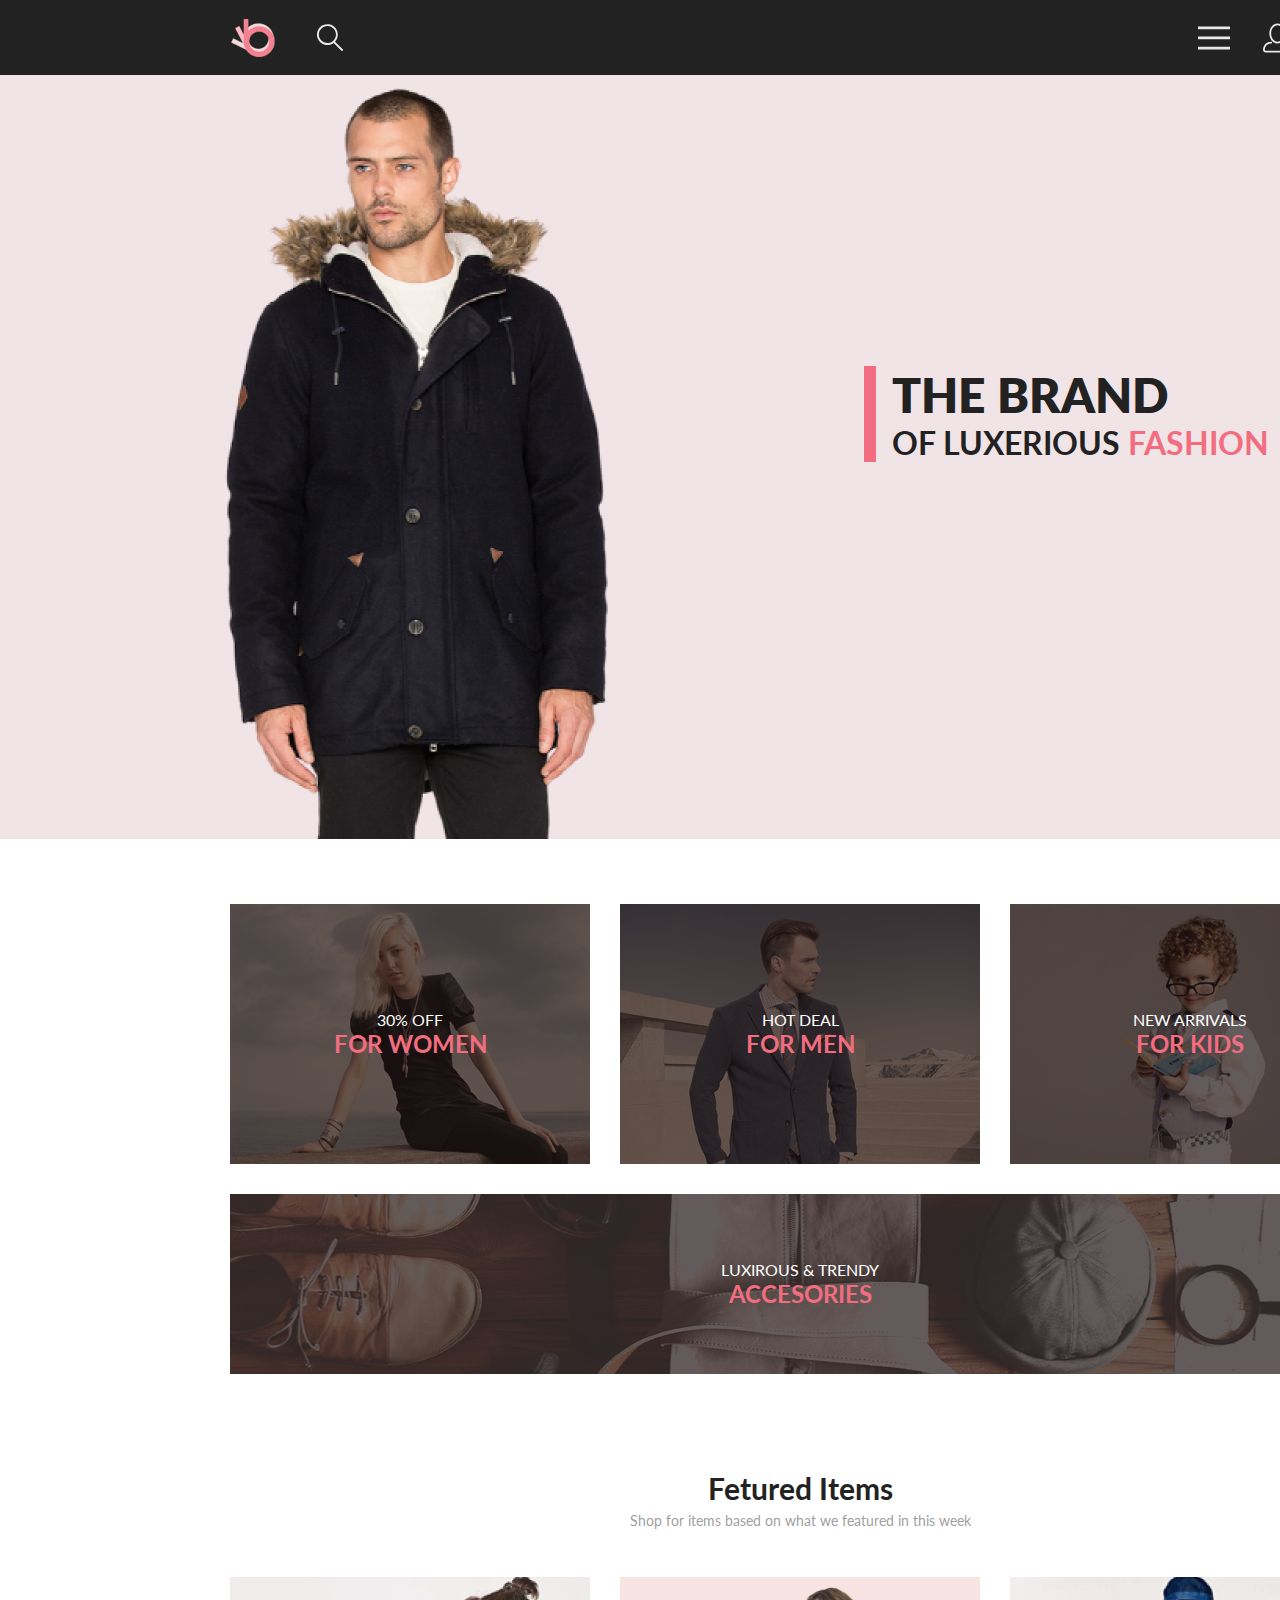
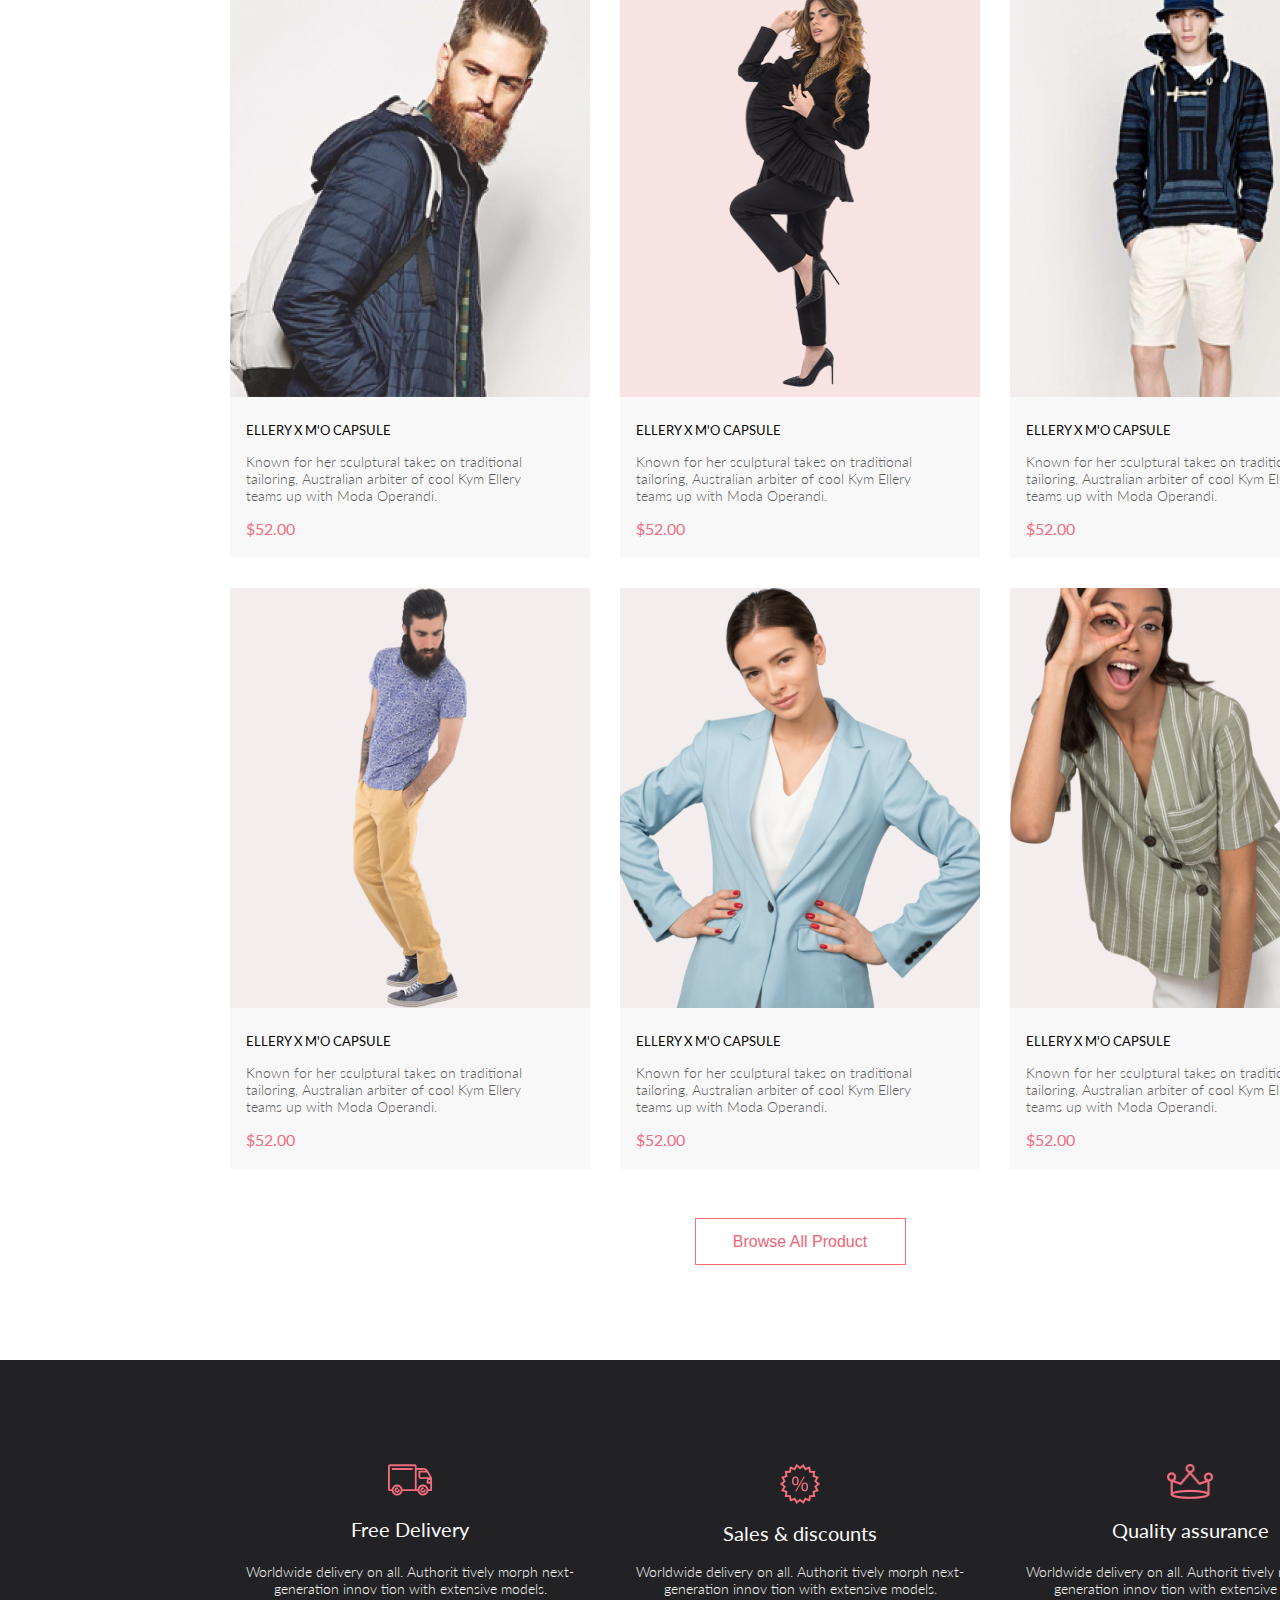
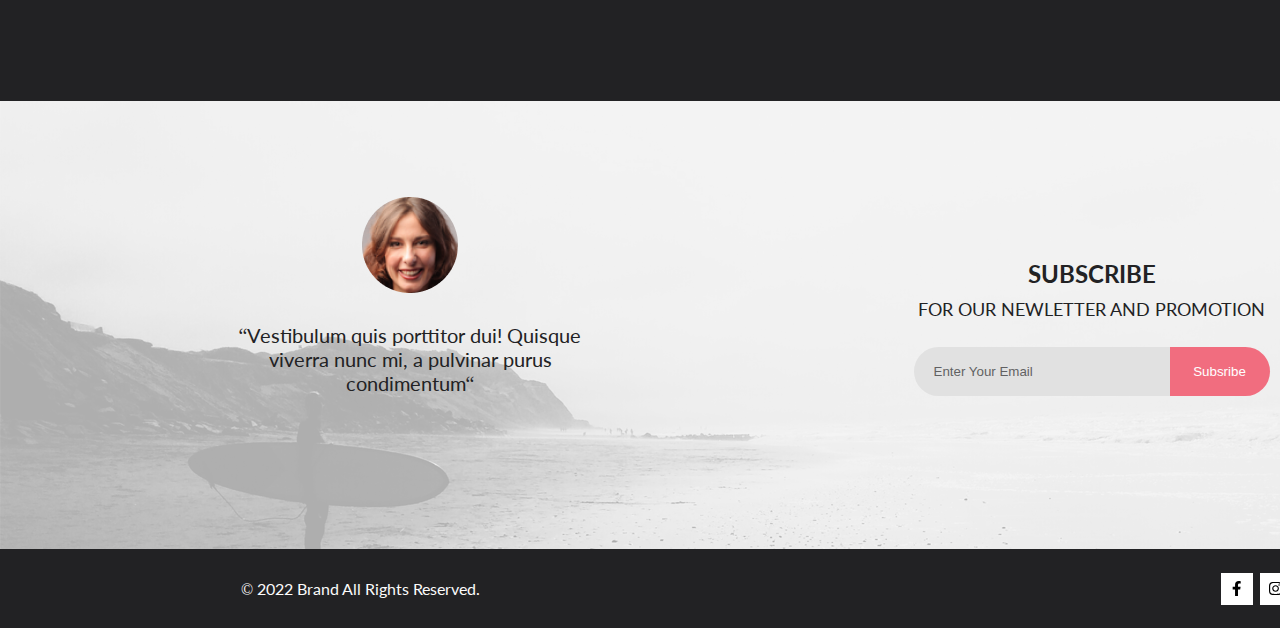
==== commit ef6a2cea: "correct CSS after PerfectPixel" ====
--- a/DZ_9/index.html
+++ b/DZ_9/index.html
@@ -5,7 +5,7 @@
     <meta charset="UTF-8">
     <meta http-equiv="X-UA-Compatible" content="IE=edge">
     <meta name="viewport" content="width=device-width, initial-scale=1.0">
-    <title>project_Korolevrs_GB</title>
+    <title>project_korolevrs_gb</title>
     <link rel="stylesheet" href="style.css">
 </head>
 
@@ -293,4 +293,4 @@
     </div>
 </body>
 
-</html>
+</html>--- a/DZ_9/style.css
+++ b/DZ_9/style.css
@@ -46,7 +46,7 @@
   justify-content: space-between;
   align-items: center;
   background: #222222;
-  padding-right: 240px;
+  padding-right: 180px;
   padding-left: 231px;
 }
 
@@ -152,6 +152,7 @@
   color: #222222;
   border-left: 12px solid #F16D7F;
   padding-left: 16px;
+  margin-bottom: 87px;
 }
 
 .text__main__brand h1 {
@@ -439,6 +440,7 @@
   flex-direction: column;
   align-items: center;
   gap: 30px;
+  margin-bottom: 32px;
 }
 
 .subsribe_info img {
@@ -579,6 +581,10 @@
 
   .main__brand img {
     height: 367px;
+  }
+
+  .text__main__brand {
+    margin-bottom: 0;
   }
 
   .text__main__brand h1 {
@@ -656,7 +662,7 @@
   /* <section class="subsribe_container"> */
 
   .subsribe_container {
-    height: 693px;
+    height: 614px;
     background-size: cover;
   }
 
@@ -712,6 +718,7 @@
   .text__main__brand {
     border-left: 12px solid #F16D7F;
     padding-left: 15px;
+    margin-bottom: 0;
   }
 
   .text__main__brand h1 {
@@ -910,4 +917,9 @@
 .menu_bar:active,
 .menu_bar:hover+.hidden {
   display: block;
-}+}
+
+/* .menu_bar:focus~.hidden {
+  background: blueviolet;
+  display: block;
+} */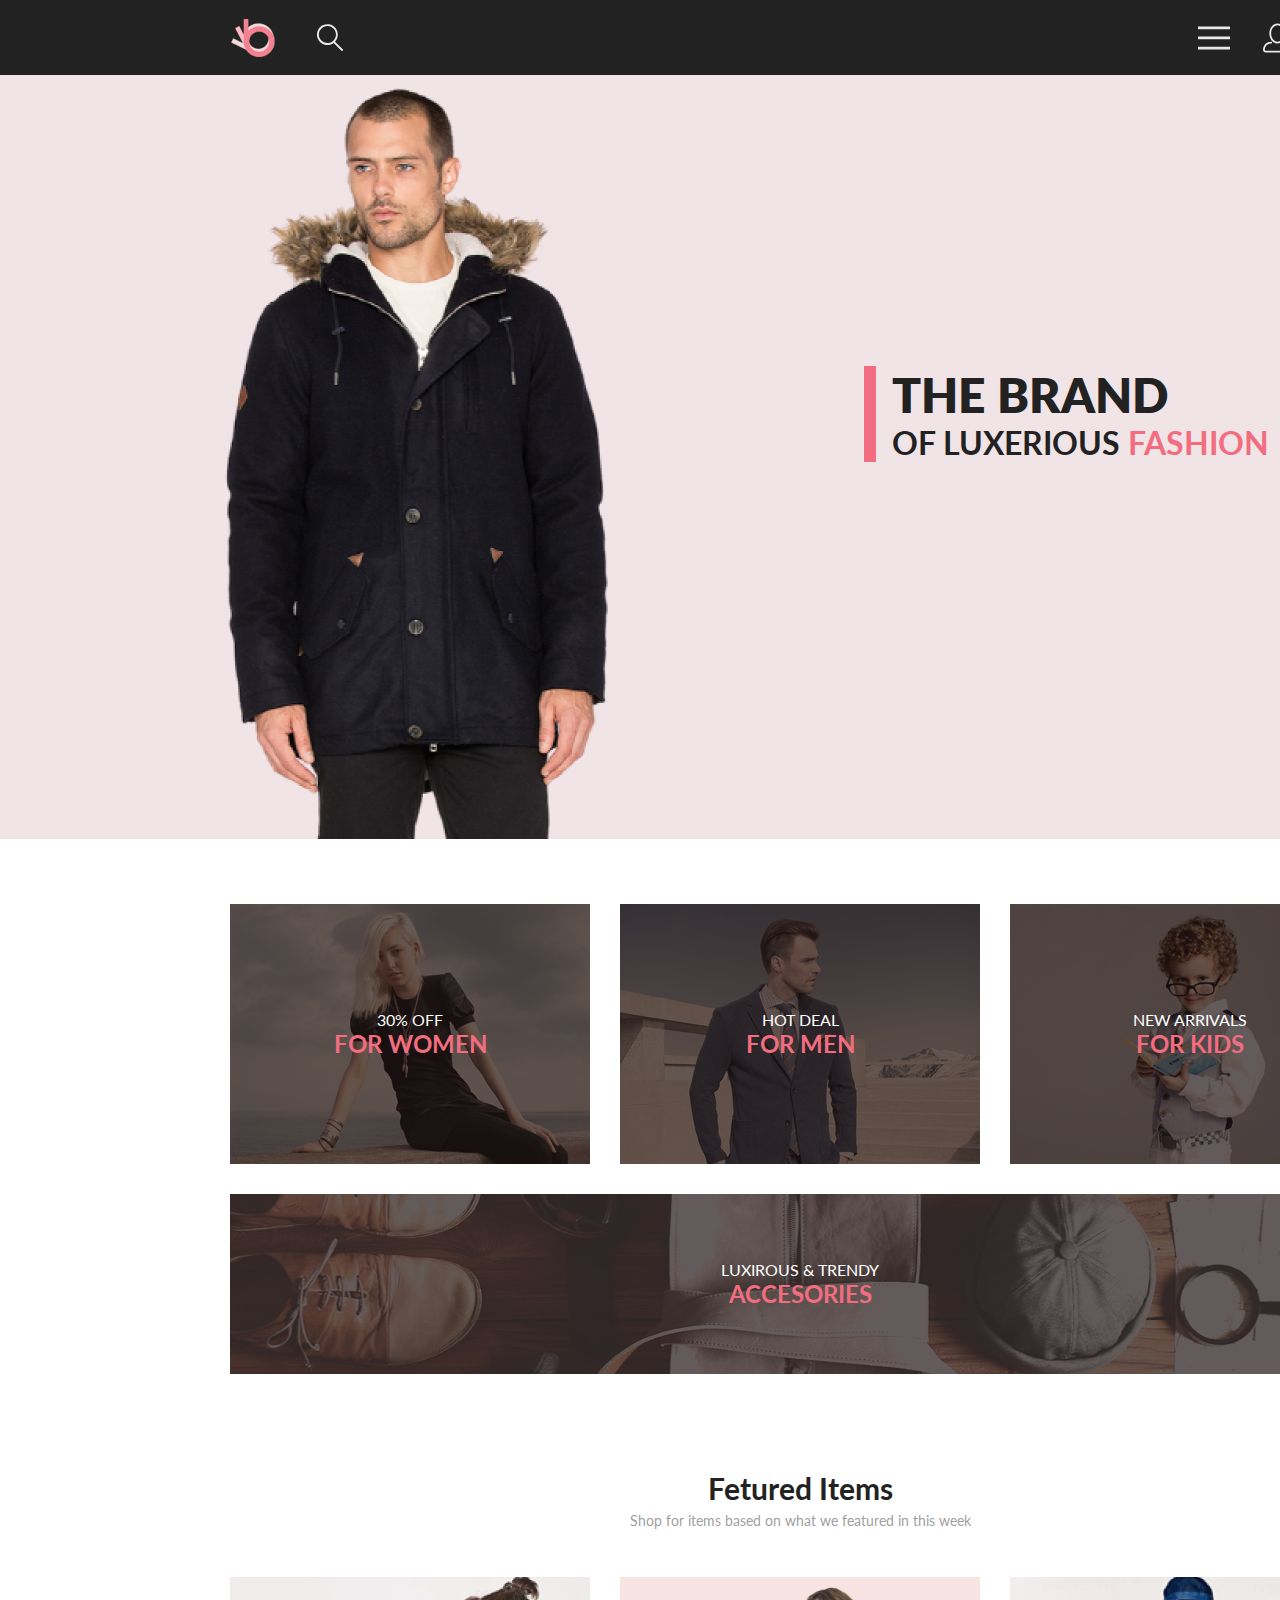
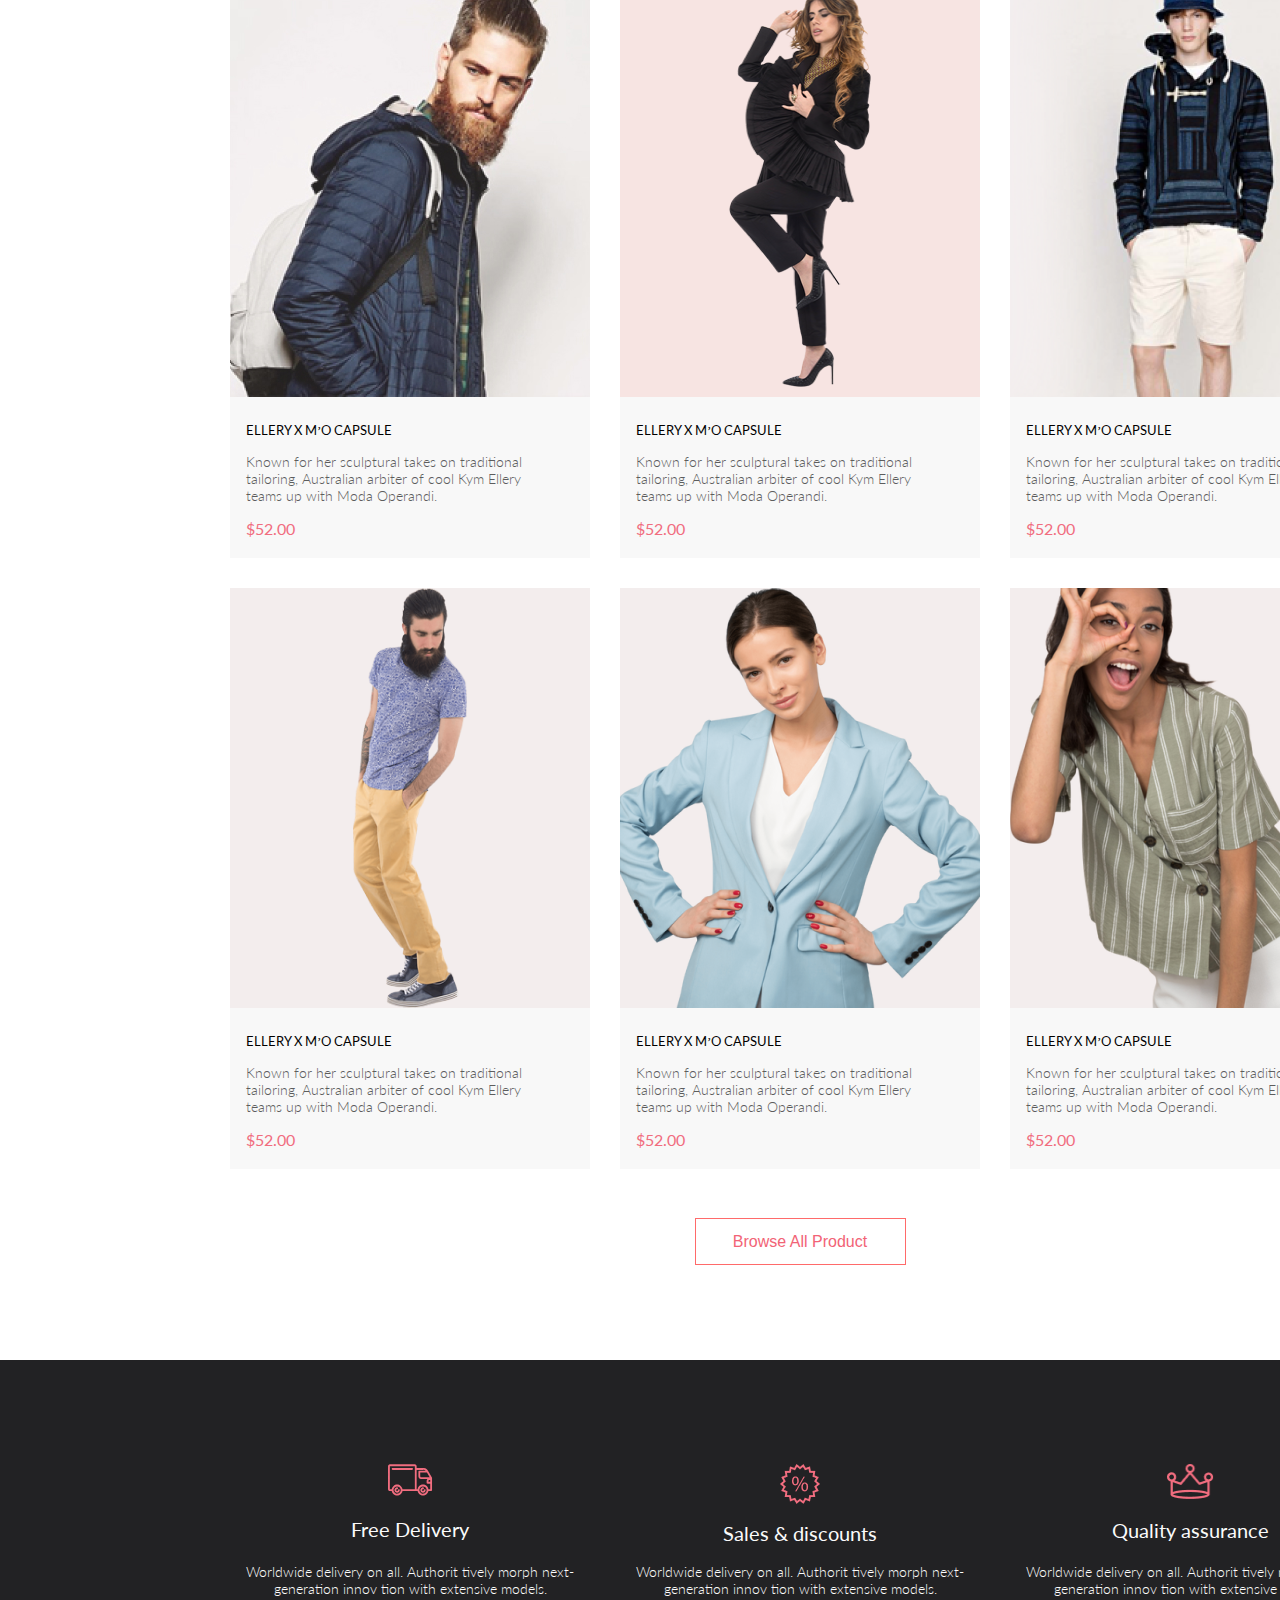
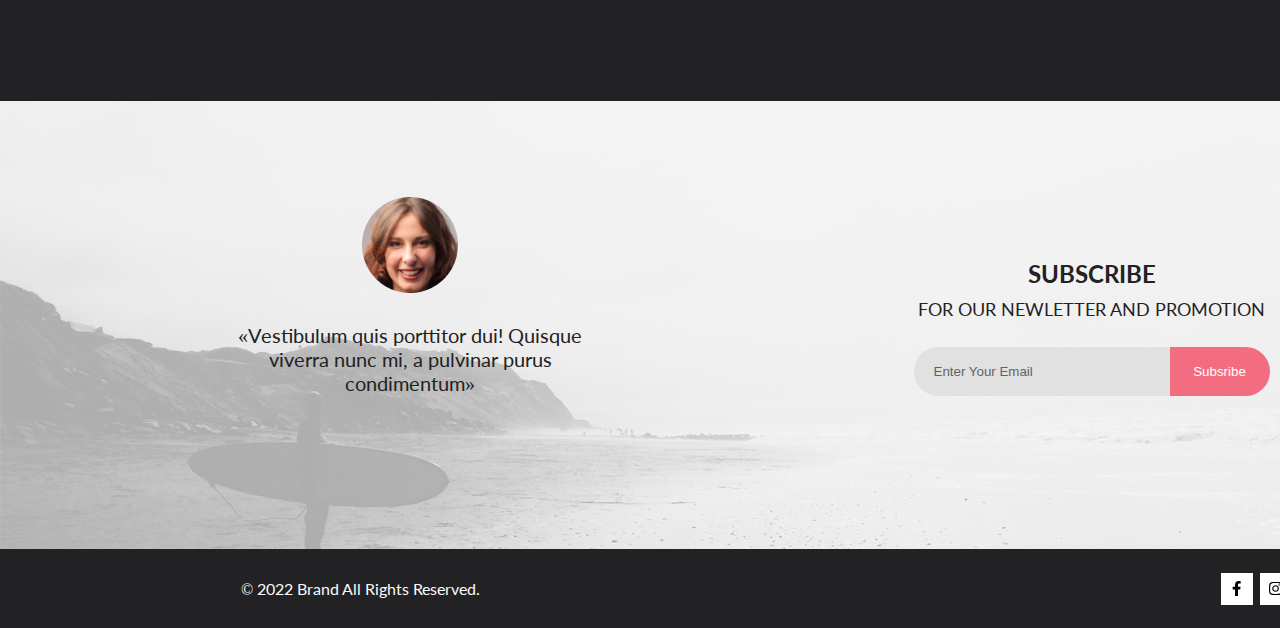
==== commit 7474a0b6: "Add files via upload" ====
--- a/DZ_9/index.html
+++ b/DZ_9/index.html
@@ -34,7 +34,7 @@
                             <h3 class="menu_category">WOMEN</h3>
                             <ul class="menu_list">
                                 <li><a href="#">Accessories</a></li>
-                                <li><a href="#">Jackets & Coats</a></li>
+                                <li><a href="#">Jackets &amp;&nbsp;Coats</a></li>
                                 <li><a href="#">Polos</a></li>
                                 <li><a href="#">T-Shirts</a></li>
                                 <li><a href="#">Shirts</a></li>
@@ -44,7 +44,7 @@
                             <h3 class="menu_category">KIDS</h3>
                             <ul class="menu_list">
                                 <li><a href="#">Accessories</a></li>
-                                <li><a href="#">Jackets & Coats</a></li>
+                                <li><a href="#">Jackets &amp;&nbsp;Coats</a></li>
                                 <li><a href="#">Polos</a></li>
                                 <li><a href="#">T-Shirts</a></li>
                                 <li><a href="#">Shirts</a></li>
@@ -66,7 +66,7 @@
             <div class="text__main__brand">
                 <h1>THE BRAND</h1>
                 <div class="text__main__brand__2stroka">
-                    <h2>OF LUXERIOUS</h2>
+                    <h2>OF&nbsp;LUXERIOUS</h2>
                     <h2 class="text__new__color"> FASHION</h2>
                 </div>
             </div>
@@ -99,29 +99,30 @@
             <div class="hot__product4 position1 big_product">
                 <div class="border__hot__product"></div>
                 <div class="text__hot__product">
-                    <h3>LUXIROUS &amp; TRENDY</h3>
+                    <h3>LUXIROUS &amp;&nbsp;TRENDY</h3>
                     <h2>ACCESORIES</h2>
                 </div>
             </div>
         </section>
         <section class="products">
             <h2 class="main__text__products">Fetured Items</h2>
-            <p class="main__p__products">Shop for items based on what we featured in this week</p>
+            <p class="main__p__products">Shop for items based on&nbsp;what we&nbsp;featured in&nbsp;this week</p>
             <div class="product">
                 <div class="product1 all__product">
                     <div class="border_button">
                         <div class="buy">
                             <img src="./img/forHover.png" alt="buy_product">
-                            <p>Add to Cart</p>
+                            <p>Add to&nbsp;Cart</p>
                         </div>
                     </div>
                     <img src="./img/product1.jpg" alt="product1">
                     <div class="title__price">
-                        <h3>ELLERY X M'O CAPSULE</h3>
-                        <p>Known for her sculptural takes on traditional tailoring, Australian arbiter of cool Kym
-                            Ellery
-                            teams
-                            up with Moda Operandi.</p>
+                        <h3>ELLERY X&nbsp;M&rsquo;O CAPSULE</h3>
+                        <p>Known for her sculptural takes on&nbsp;traditional tailoring, Australian arbiter of&nbsp;cool
+                            Kym
+                            Ellery
+                            teams
+                            up&nbsp;with Moda Operandi.</p>
                         <h4 class="price">$52.00</h4>
                     </div>
                 </div>
@@ -129,18 +130,19 @@
                     <div class="border_button">
                         <div class="buy">
                             <img src="./img/forHover.png" alt="buy_product">
-                            <p>Add to Cart</p>
+                            <p>Add to&nbsp;Cart</p>
                         </div>
                     </div>
                     <div class="product2_size">
                         <img src="./img/product2.png" alt="product2">
                     </div>
                     <div class="title__price">
-                        <h3>ELLERY X M'O CAPSULE</h3>
-                        <p>Known for her sculptural takes on traditional tailoring, Australian arbiter of cool Kym
-                            Ellery
-                            teams
-                            up with Moda Operandi.</p>
+                        <h3>ELLERY X&nbsp;M&rsquo;O CAPSULE</h3>
+                        <p>Known for her sculptural takes on&nbsp;traditional tailoring, Australian arbiter of&nbsp;cool
+                            Kym
+                            Ellery
+                            teams
+                            up&nbsp;with Moda Operandi.</p>
                         <h4 class="price">$52.00</h4>
                     </div>
                 </div>
@@ -148,16 +150,17 @@
                     <div class="border_button">
                         <div class="buy">
                             <img src="./img/forHover.png" alt="buy_product">
-                            <p>Add to Cart</p>
+                            <p>Add to&nbsp;Cart</p>
                         </div>
                     </div>
                     <img src="./img/product3.png" alt="product3">
                     <div class="title__price">
-                        <h3>ELLERY X M'O CAPSULE</h3>
-                        <p>Known for her sculptural takes on traditional tailoring, Australian arbiter of cool Kym
-                            Ellery
-                            teams
-                            up with Moda Operandi.</p>
+                        <h3>ELLERY X&nbsp;M&rsquo;O CAPSULE</h3>
+                        <p>Known for her sculptural takes on&nbsp;traditional tailoring, Australian arbiter of&nbsp;cool
+                            Kym
+                            Ellery
+                            teams
+                            up&nbsp;with Moda Operandi.</p>
                         <h4 class="price">$52.00</h4>
                     </div>
                 </div>
@@ -165,16 +168,17 @@
                     <div class="border_button">
                         <div class="buy">
                             <img src="./img/forHover.png" alt="buy_product">
-                            <p>Add to Cart</p>
+                            <p>Add to&nbsp;Cart</p>
                         </div>
                     </div>
                     <img src="./img/product4.png" alt="product4">
                     <div class="title__price">
-                        <h3>ELLERY X M'O CAPSULE</h3>
-                        <p>Known for her sculptural takes on traditional tailoring, Australian arbiter of cool Kym
-                            Ellery
-                            teams
-                            up with Moda Operandi.</p>
+                        <h3>ELLERY X&nbsp;M&rsquo;O CAPSULE</h3>
+                        <p>Known for her sculptural takes on&nbsp;traditional tailoring, Australian arbiter of&nbsp;cool
+                            Kym
+                            Ellery
+                            teams
+                            up&nbsp;with Moda Operandi.</p>
                         <h4 class="price">$52.00</h4>
                     </div>
                 </div>
@@ -182,16 +186,17 @@
                     <div class="border_button">
                         <div class="buy">
                             <img src="./img/forHover.png" alt="buy_product">
-                            <p>Add to Cart</p>
+                            <p>Add to&nbsp;Cart</p>
                         </div>
                     </div>
                     <img src="./img/product5.png" alt="product5">
                     <div class="title__price">
-                        <h3>ELLERY X M'O CAPSULE</h3>
-                        <p>Known for her sculptural takes on traditional tailoring, Australian arbiter of cool Kym
-                            Ellery
-                            teams
-                            up with Moda Operandi.</p>
+                        <h3>ELLERY X&nbsp;M&rsquo;O CAPSULE</h3>
+                        <p>Known for her sculptural takes on&nbsp;traditional tailoring, Australian arbiter of&nbsp;cool
+                            Kym
+                            Ellery
+                            teams
+                            up&nbsp;with Moda Operandi.</p>
                         <h4 class="price">$52.00</h4>
                     </div>
                 </div>
@@ -199,16 +204,17 @@
                     <div class="border_button">
                         <div class="buy">
                             <img src="./img/forHover.png" alt="buy_product">
-                            <p>Add to Cart</p>
+                            <p>Add to&nbsp;Cart</p>
                         </div>
                     </div>
                     <img src="./img/product6.png" alt="product6">
                     <div class="title__price">
-                        <h3>ELLERY X M'O CAPSULE</h3>
-                        <p>Known for her sculptural takes on traditional tailoring, Australian arbiter of cool Kym
-                            Ellery
-                            teams
-                            up with Moda Operandi.</p>
+                        <h3>ELLERY X&nbsp;M&rsquo;O CAPSULE</h3>
+                        <p>Known for her sculptural takes on&nbsp;traditional tailoring, Australian arbiter of&nbsp;cool
+                            Kym
+                            Ellery
+                            teams
+                            up&nbsp;with Moda Operandi.</p>
                         <h4 class="price">$52.00</h4>
                     </div>
                 </div>
@@ -219,19 +225,19 @@
             <div class="element1_inf border_inf">
                 <img src="./img/Forma1_footer.svg" alt="Forma1_footer">
                 <h2>Free Delivery</h2>
-                <p>Worldwide delivery on all. Authorit tively morph next-generation innov tion with extensive
+                <p>Worldwide delivery on&nbsp;all. Authorit tively morph next-generation innov tion with extensive
                     models.</p>
             </div>
             <div class="element2_inf border_inf">
                 <img src="./img/Forma2_footer.png" alt="Forma1_footer">
-                <h2>Sales & discounts</h2>
-                <p>Worldwide delivery on all. Authorit tively morph next-generation innov tion with extensive
+                <h2>Sales &amp;&nbsp;discounts</h2>
+                <p>Worldwide delivery on&nbsp;all. Authorit tively morph next-generation innov tion with extensive
                     models.</p>
             </div>
             <div class="element3_inf border_inf">
                 <img src="./img/Forma3_footer.png" alt="Forma1_footer">
                 <h2>Quality assurance</h2>
-                <p>Worldwide delivery on all. Authorit tively morph next-generation innov tion with extensive
+                <p>Worldwide delivery on&nbsp;all. Authorit tively morph next-generation innov tion with extensive
                     models.</p>
             </div>
         </section>
@@ -239,7 +245,8 @@
             <div class="subscribe">
                 <div class="subsribe_info">
                     <img src="./img/face.png" alt="face">
-                    <p>“Vestibulum quis porttitor dui! Quisque viverra nunc mi, a pulvinar purus condimentum“</p>
+                    <p>&laquo;Vestibulum quis porttitor dui! Quisque viverra nunc&nbsp;mi, a&nbsp;pulvinar purus
+                        condimentum&raquo;</p>
                 </div>
                 <div class="subsribe_send">
                     <div class="subscribe_text">
@@ -257,7 +264,7 @@
         </section>
         <footer>
             <div class="footer_page">
-                <h2>© 2022 Brand All Rights Reserved.</h2>
+                <h2>&copy;&nbsp;2022 Brand All Rights Reserved.</h2>
                 <div class="social_network">
                     <a href="#" class="footer_icon">
                         <svg xmlns="http://www.w3.org/2000/svg" viewBox="0 0 320 512">
